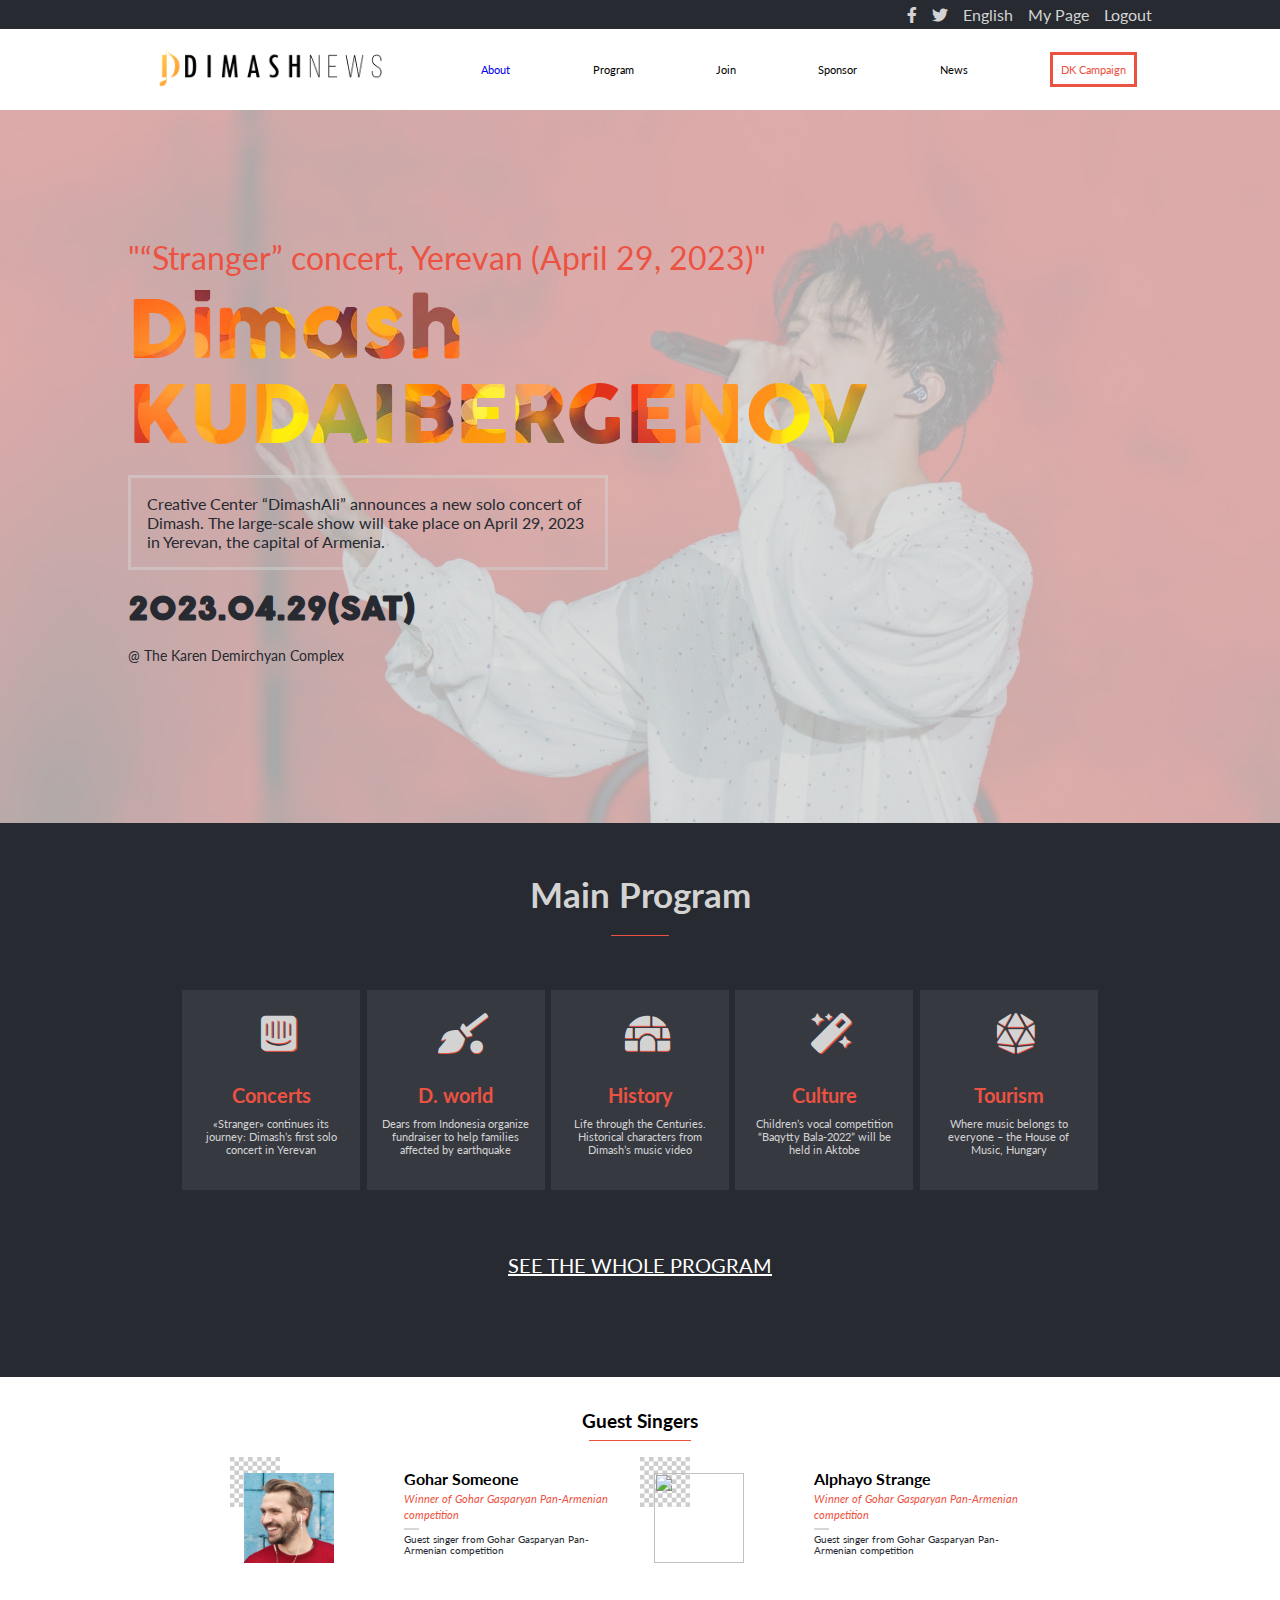
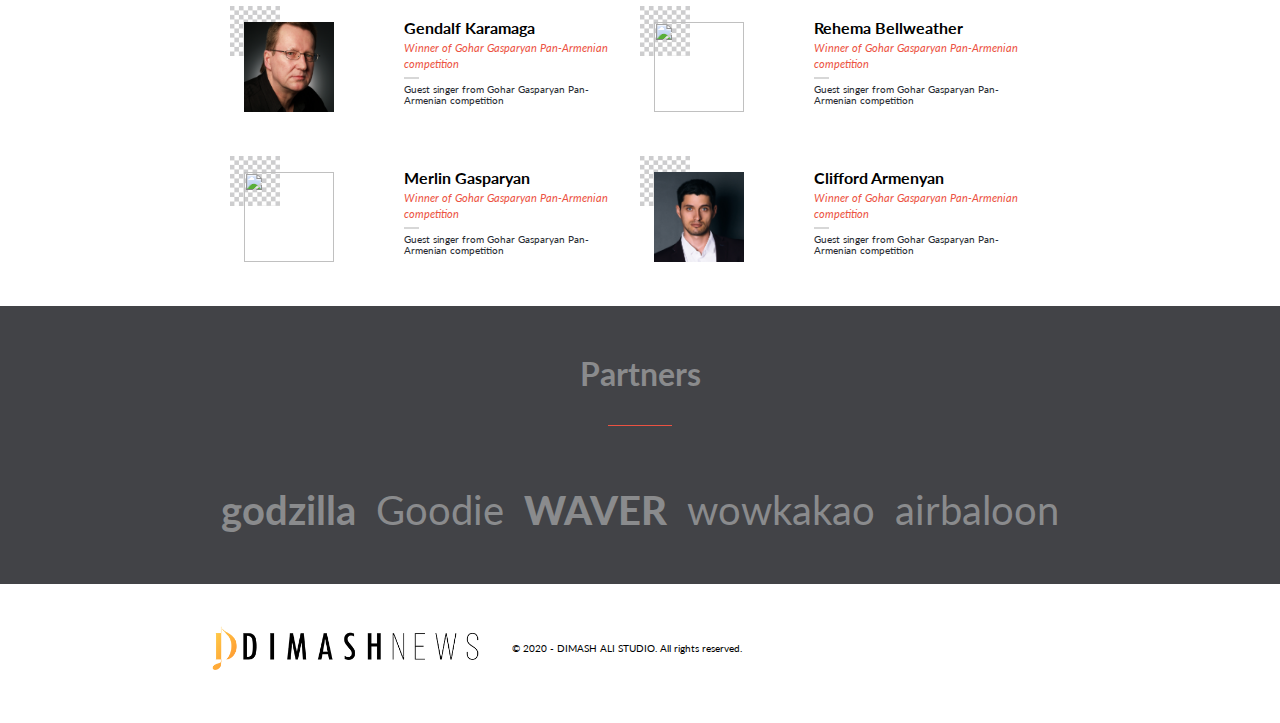
==== index.html @ eeaa068e "Add HTML, CSS, JS files" ====
<!DOCTYPE html>
<html lang="en">
<head>
  <meta charset="UTF-8">
  <meta http-equiv="X-UA-Compatible" content="IE=edge">
  <meta name="viewport" content="width=device-width, initial-scale=1.0">
  <title>Document</title>
  <link rel="stylesheet" href="style.css">
  <link rel="stylesheet" href="https://cdnjs.cloudflare.com/ajax/libs/font-awesome/5.15.4/css/all.min.css">
  <link rel="preconnect" href="https://fonts.googleapis.com"><link rel="preconnect" href="https://fonts.gstatic.com" crossorigin><link href="https://fonts.googleapis.com/css2?family=Source+Serif+Pro:wght@200;300;400;600;700&display=swap" rel="stylesheet">
  <script src="script.js" defer></script>
</head>
<body>
  <header>
    <!--DOM mobile menu-->
    <div class="mobile-menu">

    </div>

    <nav class="nav-desktop">
      <ul class="nav-black">
        <li><i class="fab fa-facebook-f"></i></li>
        <li><i class="fab fa-twitter"></i></li>
        <li><span>English</span></li>
        <li><span>My Page</span></li>
        <li><span>Logout</span></li>
      </ul>
      <div class="nav-grey">
        <a href="./index.html">
          <img src="media/logo1.png">
        </a>
        <ul> 
          <li><a class="link" href="about.html">About</a></li>
          <li><a class="link">Program</a></li>
          <li><a class="link" >Join</a></li>
          <li><a class="link" >Sponsor</a></li>
          <li><a class="link" >News</a></li>
          <li><div class="div-orange">DK Campaign</div></li>
        </ul>
      </div>
    </nav>
  </header>
  <main>

    <section class="welcome">
      <div id="nav-menu" class="mobile">
        <a onclick="mobileMenu()"> 
          <i class="fas fa-bars"></i>
        </a>
      </div>
      <div class="w-div">
        <p class="w-paragraph">"“Stranger” concert, Yerevan (April 29, 2023)"</p>
        <h1 class="w-h1">
          Dimash
          KUDAIBERGENOV
        </h1>
        <p class="w-description">
            Creative Center “DimashAli” announces a new solo concert of Dimash. The large-scale show will take place on April 29, 2023 in Yerevan, the capital of Armenia.
        </p>
        <p class="w-dates">2023.04.29(SAT)</p>
        <p class="w-places">@ The Karen Demirchyan Complex</p>
      </div>
    </section>

    <!-- Section - Program-->

    <section class="program" id="program">
      <div class="p-container">
        <h1>Main Program</h1>
        <div class="divider"></div>
        <div class="p-cards">
          <div class="p-card">
            <div class="p-icon">
            <i class="fab fa-intercom"></i>
            </div>
            <h2>Concerts</h2>
            <p>
                «Stranger» continues its journey: Dimash’s first solo concert in Yerevan
            </p>
          </div>
          <div class="p-card">
            <div class="p-icon">
            <i class="fas fa-quidditch"></i>
            </div>
            <h2>D. world</h2>
            <p>
                Dears from Indonesia organize fundraiser to help families affected by earthquake
            </p>
          </div>
          <div class="p-card">
            <div class="p-icon">
            <i class="fas fa-igloo"></i>
            </div>
            <h2>History</h2>
            <p>
                Life through the Centuries. Historical characters from Dimash’s music video
            </p>
          </div>
          <div class="p-card">
            <div class="p-icon">
            <i class="fas fa-magic"></i>
            </div>
            <h2>Culture</h2>
            <p>
                Children’s vocal competition “Baqytty Bala-2022” will be held in Aktobe
            </p>
          </div>
          <div class="p-card">
            <div class="p-icon">
            <i class="fas fa-dice-d20"></i>
            </div>
            <h2>Tourism</h2>
            <p>
                Where music belongs to everyone – the House of Music, Hungary
            </p>
          </div>
        </div>
        <div class="join mobile">
          <span class="j-span">Join the concert</span>
        </div>
        <a class="anchor-see" href="#">SEE THE WHOLE PROGRAM</a>
      </div>
    </section>

    <!-- DOM Speakers Section -->

    <section class="speakers">

    </section>
    <section class="a-partners">
      <h2>
        Partners
      </h2>
      <div class="divider"></div>
      <div>
        <ul class="a-partners-list">
          <li class="a-li" id="godzilla">
            <p>godzilla</p>
          </li>
          <li class="a-li" id="doodle">
            <p>Goodie</p>
          </li>
          <li class="a-li" id="waver">
            <p>WAVER</p>
          </li>
          <li class="a-li" id="wowkakao">
            <p>wowkakao</p>
          </li>
          <li class="a-li" id="airbaloon">
            <p>airbaloon</p>
          </li>
        </ul>
      </div>
    </section>
  </main>
  <footer>
    <section class="footer">
      <div class="footer-image-div">
        <img class="footer-image" src="media/logo1.png">    
      </div>
      <div class="footer-text">
         <p>   © 2020 - DIMASH ALI STUDIO. All rights reserved. 
             
        </p>
      </div>
    </section>
  </footer>
</body>
</html>
---- style.css ----
@import url('https://fonts.googleapis.com/css2?family=Lato:ital,wght@0,100;0,300;0,400;0,700;0,900;1,100;1,300;1,400;1,700;1,900&family=Outfit:wght@100;400;700&family=Poppins&display=swap');

* {
  box-sizing: border-box;
  margin: 0;
  font-family: "Lato", sans-serif;
}

/* Home */

@font-face {
  font-family: Cocogoose;
  src: url(fonts/сocogoose-regular.otf);
}

@font-face {
  font-family: Cocogoose-light;
  src: url(fonts/cocogoose-light.ttf);
}

/* Header */

.desktop {
  display: none;
}

.nav-desktop {
  display: none;
}

.body-noScroll {
  overflow: hidden;
}

.invisible {
  visibility: hidden;
}

#nav-menu {
  width: 100vw;
  display: flex;
  align-items: center;
  text-align: center;
  justify-content: space-between;
  padding: 14px 32px 14px 24px;
  font-size: larger;
}

.nav-list {
  display: none;
}

#id-for-js {
  display: none;
}

.mobile-menu-div {
  backdrop-filter: blur(6px);
  display: flex;
  flex-direction: column;
  height: 100%;
  top: 0;
  background-color: rgba(194, 194, 197, 0.65);
  position: fixed;
  width: 100%;
  padding: 15% 0;
}

.mobile-list {
  list-style: none;
}

.mobile-menu-div a {
  font-family: "Poppins", sans-serif;
  font-style: normal;
  font-weight: 500;
  font-size: 35px;
  line-height: 44px;
  color: white;
  display: flex;
  flex-direction: column;
  text-decoration: none;
  padding: 0 0 18px 25px;
}

.mobile-menu-close {
  height: 17px;
  width: 17px;
  padding: 0 0 56px 85%;
}

.mobile-menu-close-icon {
  width: 17px;
}

/* Main */

/* Section - Welcome */

.link {
  text-decoration: none;

  /* font-weight: 600; */

  /* font-size: 20px; */
}

.link::after {
  color: #ec5242;
}

.welcome {
  background-image: url(media/background.jpg);
  background-repeat: no-repeat;
  background-size: cover;
}

.w-div {
  padding: 0 0.5rem;
  background-color: rgba(211, 211, 211, 0.8);
}

.w-paragraph {
  color: #ec5242;
  font: 400 1rem Lato, sans-serif;
  padding: 3rem 0 0.8rem;
}

.w-h1 {
  color: #ec5242;
  font: lighter 2rem/90% Cocogoose, sans-serif;
  width: 90%;
  background-image: url(media/bokeh-1123787__340.webp);
  background-clip: unset;
  -webkit-background-clip: text;
  -webkit-text-fill-color: transparent;
}

.w-description {
  color: #272a31;
  font: 0.8rem Lato, sans-serif;
  border: 0.2rem solid rgba(211, 211, 211, 0.5);
  margin: 1rem 0;
  padding: 1rem;
}

.w-dates {
  font: normal 1.5rem/90% Cocogoose, sans-serif;
  color: #272a31;
}

.w-places {
  font: normal 0.9rem/90% Lato, sans-serif;
  color: #272a31;
  padding: 1rem 0 5rem 0;
}

/* Section - Program */

.program {
  display: flex;
  flex-direction: column;
  align-items: center;
  background-color: #272a31;
  color: #d3d3d3;
}

.program > h1 {
  font: normal 0.9rem/90% Lato, sans-serif;
}

.p-container {
  display: flex;
  flex-direction: column;
  justify-content: center;
  align-items: center;
  width: 90%;
}

.p-container > h1 {
  font: bold 1rem Lato, sans-serif;
  padding: 1.5rem 0 0.5rem 0;
}

.divider {
  width: 10%;
  height: 1px;
  background-color: #ec5242;
  margin-bottom: 1rem;
}

.p-cards {
  display: flex;
  flex-direction: column;
  justify-content: center;
  align-items: center;
}

.p-card {
  display: flex;
  align-items: center;
  margin: 0.2rem;
  background-color: rgba(201, 201, 201, 0.1);
  padding: 0.2rem;
  height: 5rem;
  width: 100%;
}

.p-icon {
  width: 15%;
}

.p-icon > i {
  display: flex;
  flex-direction: column;
  flex-wrap: wrap;
  align-content: center;
  color: #d3d3d3;
  font-size: 20px;
  text-shadow: 0.5px 0.5px #ec5242;
}

.p-card > h2 {
  color: #ec5242;
  font: bold 0.8rem Lato, sans-serif;
  width: 25%;
}

.p-card > p {
  font: normal 0.8rem Lato, sans-serif;
  width: 60%;
}

.join {
  background: #ec5242;
  margin: 2rem 0 2rem 0;
  padding: 1.5rem;
  width: 80%;
}

.j-span {
  display: flex;
  justify-content: center;
  font: bold 0.8rem Lato, sans-serif;
}

.anchor-see {
  display: none;
}

.speakers {
  display: flex;
  flex-direction: column;
  justify-content: center;
  align-items: center;
  width: 90%;
  margin: 0 5%;
}

.sp-heading {
  padding: 2rem 1rem 0.5rem 1rem;
  font: bold 1.2rem Lato, sans-serif;
}

.sp-divider {
  width: 10%;
  height: 1px;
  background-color: #ec5242;
  margin-bottom: 1rem;
}

.sp-card {
  display: flex;
  justify-content: space-between;
  width: 100%;
  padding-bottom: 30px;
}

.sp-images {
  position: relative;
  justify-content: start;
  padding: 0 10px 0 0;
  width: 35%;
}

.sp-image {
  position: absolute;
  width: 90px;
  height: 90px;
  margin: 16px -36px;
}

.sp-image-bg {
  width: 50px;
  height: 50px;
  z-index: -1;
}

.sp-details {
  width: 75%;
  height: 100%;
  padding: 5px 0 0 10px;
}

.sp-name {
  font: bold 1rem Lato, sans-serif;
  line-height: 1.5rem;
}

.sp-job {
  font: normal italic 0.7rem Lato, sans-serif;
  color: #ec5242;
  line-height: 1rem;
}

.sp-divider-grey {
  width: 15px;
  height: 2px;
  background-color: rgba(211, 211, 211, 0.9);
  margin: 0.3rem 0;
}

.sp-text {
  font: normal 0.6rem Lato, sans-serif;
  color: #272a31;
}

/* -------------------- About page -------------------- */

.a-div {
  display: flex;
  flex-direction: column;
  align-items: center;
  background-image: none;
  background-color: #d3d3d3;
}

.a-description {
  color: #272a31;
  font: 0.8rem Lato, sans-serif;
  border: 1px solid rgba(211, 211, 211, 0.5);
  margin: 1rem 0;
  padding: 0.5rem;
  background-color: white;
  text-align: center;
  line-height: 1.3rem;
}

.a-h1 {
  text-align: center;
  color: #ec5242;
  font: lighter 2rem/90% Cocogoose, sans-serif;
  width: 90%;
}

.a-contact-us {
  width: 100%;
  color: #272a31;
  font: 0.8rem Lato, sans-serif;
  padding: 0.5rem;
  text-align: center;
}

#email {
  margin: 10px 0 0 0;
  color: #272a31;
  font-family: 'Lato', sans-serif;
  font-weight: bold;
  padding: 0 0 2rem;
}

.a-welcome {
  display: flex;
  flex-direction: column;
  align-items: center;
  background-image: none;
  background-repeat: no-repeat;
  background-size: cover;
}

.a-logo {
  display: flex;
  flex-direction: column;
  align-items: center;
}

.a-div-white {
  background-color: white;
  display: flex;
  flex-direction: column;
  align-items: center;
  width: 80%;
}

.a-h2 {
  font-family: 'Lato', sans-serif;
  font-size: 1.2rem;
  text-align: center;
  color: #272a31;
  padding: 10px;
  line-height: 1.8rem;
}

.a-divider {
  width: 6%;
  height: 2px;
  background-color: #ec5242;
  margin: 0 0 20px 0;
}

.a-logo-info {
  font-family: 'Lato', sans-serif;
  text-align: center;
  font-size: 0.8rem;
  padding: 0 0 1rem;
}

.a-logo-div {
  display: flex;
  justify-content: center;
  border: 2px solid rgba(211, 211, 211, 0.5);
  width: 90%;
  margin: 0 0 2rem 0;
}

.a-logo-image {
  width: 100%;
  padding: 20px 20px;
  background-color: rgba(211, 211, 211, 0.5);
}

.a-history {
  font-family: 'Lato', sans-serif;
  display: flex;
  flex-direction: column;
  align-items: center;
  text-align: center;
  border-top: 2px solid rgba(211, 211, 211, 0.5);
}

.a-history-h3 {
  margin: 2rem 0 1rem;
}

.a-history-divider {
  width: 5%;
  height: 1px;
  background-color: #ec5242;
  margin-bottom: 1rem;
}

.a-history-text {
  padding: 1rem;
}

.a-past {
  display: flex;
  flex-direction: column;
}

.a-past-1 {
  background-image: url(media/Astana.jpg);
  margin: 5px 20px;
  background-size: 100%;
}

.a-past-blur {
  background-color: rgba(236, 82, 66, 0.7);
  padding: 70px;
  font-family: 'Lato', sans-serif;
  color: white;
  display: flex;
  flex-direction: column;
  align-items: center;
  text-align: center;
}

.a-past-2 {
  background-image: url(media/Astana.jpeg);
  margin: 5px 20px 20px;
  background-size: 100%;
}

.a-partners {
  background-color: #424347;
  display: flex;
  flex-direction: column;
  align-items: center;
}

.a-partners h2 {
  font-family: 'Lato', sans-serif;
  text-align: center;
  color: white;
  padding: 20px 0 10px;
  font-size: 1rem;
}

.a-partners-list {
  display: flex;
  align-items: center;
  flex-wrap: wrap;
  justify-content: center;
  padding: 0 0 20px;
}

.a-li {
  padding: 10px;
  list-style: none;
}

#godzilla {
  font-family: 'Lucida Sans', 'Lucida Sans Regular', 'Lucida Grande', 'Lucida Sans Unicode', 'Geneva', 'Verdana', sans-serif;
  color: rgba(211, 211, 211, 0.5);
  font-size: 1.5rem;
  font-weight: bold;
}

#doodle {
  font-family: 'Outfit', sans-serif;
  color: rgba(211, 211, 211, 0.5);
  font-size: 1.2rem;
}

#waver {
  font-family: 'Gill Sans', 'Gill Sans MT', Calibri, 'Trebuchet MS', sans-serif;
  color: rgba(211, 211, 211, 0.5);
  font-size: 1.2rem;
  font-weight: 1000;
}

#wowkakao {
  font-family: 'Lato', sans-serif;
  color: rgba(211, 211, 211, 0.5);
}

#airbaloon {
  font-family: 'Poppins', sans-serif;
  color: rgba(211, 211, 211, 0.5);
}

.footer {
  display: flex;
  padding: 10px 0 20px;
}

.footer-image-div {
  display: flex;
  align-items: center;
  justify-content: center;
  align-content: center;
  width: 50%;
}

.footer-image {
  width: 60%;
}

.footer-text {
  justify-content: center;
  align-items: center;
  display: flex;
  flex-direction: column;
  font-family: 'Lato', sans-serif;
  font-size: 10px;
}

@media only screen and (min-width: 768px) {
  .mobile {
    display: none;
  }

  #nav-menu {
    display: none;
  }

  .nav-desktop {
    display: block;
  }

  .nav-black {
    align-items: center;
    background: #272a31;
    color: #d3d3d3;
    display: flex;
    justify-content: end;
    list-style: none;
    padding: 5px 10% 5px 0;
  }

  .nav-black li {
    padding-left: 15px;
    font: normal 16px Lato, sans-serif;
  }

  .nav-grey {
    display: flex;
    padding: 15px;
    justify-content: space-between;
    list-style: none;
    width: 80%;
    margin: 0 10%;
  }

  .nav-grey img {
    width: 15rem;
    height: 3rem;
    padding: 5px 0 5px 15px;
  }

  .nav-grey ul {
    align-items: center;
    display: flex;
    font: normal 0.7rem Lato, sans-serif;
    justify-content: space-between;
    list-style: none;
    width: 70%;
  }

  .nav-grey ul li {
    display: flex;
    justify-content: space-between;
  }

  .div-orange {
    border: #ec5242;
    border-style: solid;
    border-width: 3px;
    padding: 8px;
    color: #ec5242;

    /*
     font-weight: 700;
    font-size: 20px; */
  }

  .w-div {
    padding: 5rem 10%;
  }

  .w-paragraph {
    font: 400 2rem Lato, sans-serif;
  }

  .w-h1 {
    font-size: 5rem;
    width: 50rem;
    line-height: 5.3rem;
  }

  .w-description {
    font: normal 1rem Lato, sans-serif;
    width: 30rem;
  }

  .w-dates {
    font: bold 2rem Cocogoose, sans-serif;
  }

  .p-container h1 {
    padding: 50px 0 20px;
    font-size: 35px;
  }

  .divider {
    width: 5%;
    margin: 0 0 50px;
  }

  .p-cards {
    display: flex;
    flex-direction: row;
    justify-content: center;
    text-align: center;
    width: 80%;
  }

  .p-card {
    display: flex;
    flex-direction: column;
    height: 200px;
  }

  .p-icon i {
    padding: 20px;
    display: flex;
    flex-direction: column;
    align-items: center;
    justify-content: center;
    flex-wrap: wrap;
    align-content: center;
    font-size: 40px;
  }

  .p-card h2 {
    width: 100%;
    padding: 10px;
    font-size: 20px;
  }

  .p-card > p {
    font-size: 0.7rem;
    width: 90%;
    padding: 0 0 20px;
  }

  .anchor-see {
    display: flex;
    color: white;
    padding: 60px 0 100px;
    font-family: 'Lato', sans-serif;
    font-size: 20px;
  }

  .speakers {
    display: flex;
    flex-direction: column;
    justify-content: center;
    align-items: center;
    width: 80%;
    margin: 0 10%;
  }

  .sp-div {
    display: flex;
    flex-wrap: wrap;
    justify-content: space-between;
    width: 80%;
  }

  .sp-card {
    width: 50%;
    padding-bottom: 50px;
  }

  .sp-images {
    width: 40%;
  }

  .sp-details {
    width: 60%;
    padding: 10px 10px 0 10px;
  }

  .a-h1 {
    width: 60%;
    font-size: 2.5rem;
    padding: 0 0 2rem;
  }

  .a-description {
    width: 80%;
  }

  .a-span {
    display: inline;
  }

  .a-h2-d {
    font-family: 'Lato', sans-serif;
    font-size: 2rem;
    color: #272a31;
    padding: 5rem 0 1rem;
    line-height: 1.8rem;
    display: flex;
    width: 100%;
    justify-content: center;
  }

  .a-logo-info {
    font-size: 1.1rem;
    width: 60%;
  }

  .a-logo-div {
    width: 35%;
    margin: 2rem;
  }

  .a-logo-image {
    width: 60%;
    padding: 1rem 0;
  }

  .a-history {
    margin: 0 0 5rem;
  }

  .a-history-h3 {
    font-size: 1.5rem;
  }

  .a-history-text {
    padding: 0 0 3rem;
  }

  .a-past {
    flex-direction: row;
  }

  .a-past-2 {
    margin: 5px 20px;
  }

  .a-past-blur {
    width: 350px;
  }

  .a-partners h2 {
    color: rgba(211, 211, 211, 0.5);
    font-size: 2rem;
    padding: 3rem 0 2rem;
  }

  .a-partners-list {
    padding: 0 0 2.5rem;
  }

  #godzilla {
    font-size: 2.5rem;
  }

  #doodle {
    font-size: 2.5rem;
  }

  #waver {
    font-size: 2.5rem;
  }

  #wowkakao {
    font-size: 2.5rem;
  }

  #airbaloon {
    font-size: 2.5rem;
  }

  .a-footer {
    background-color: rgba(46, 46, 46, 255);
    display: flex;
    padding: 20px 0 20px;
  }

  .a-footer p {
    color: white;
  }

  .footer-image-div {
    width: 40%;
    justify-content: flex-end;
    padding: 2rem;
  }
}
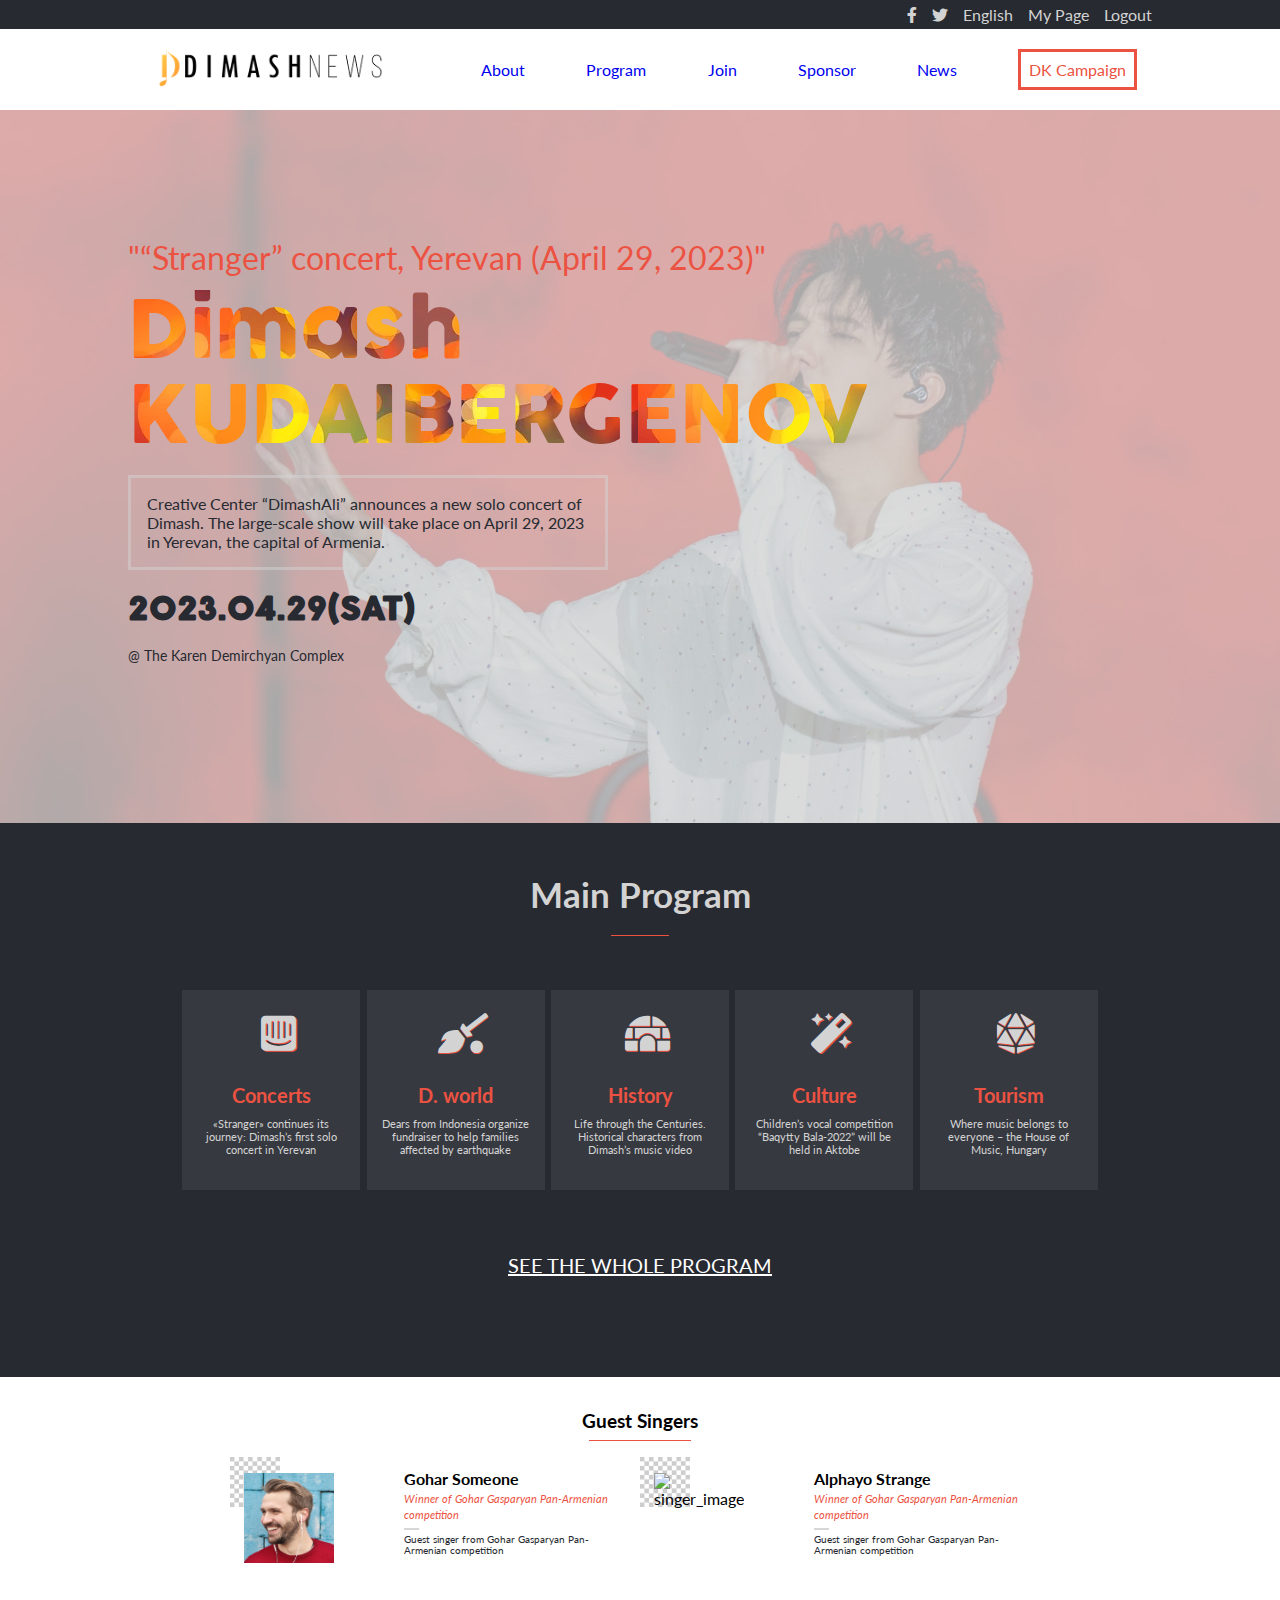
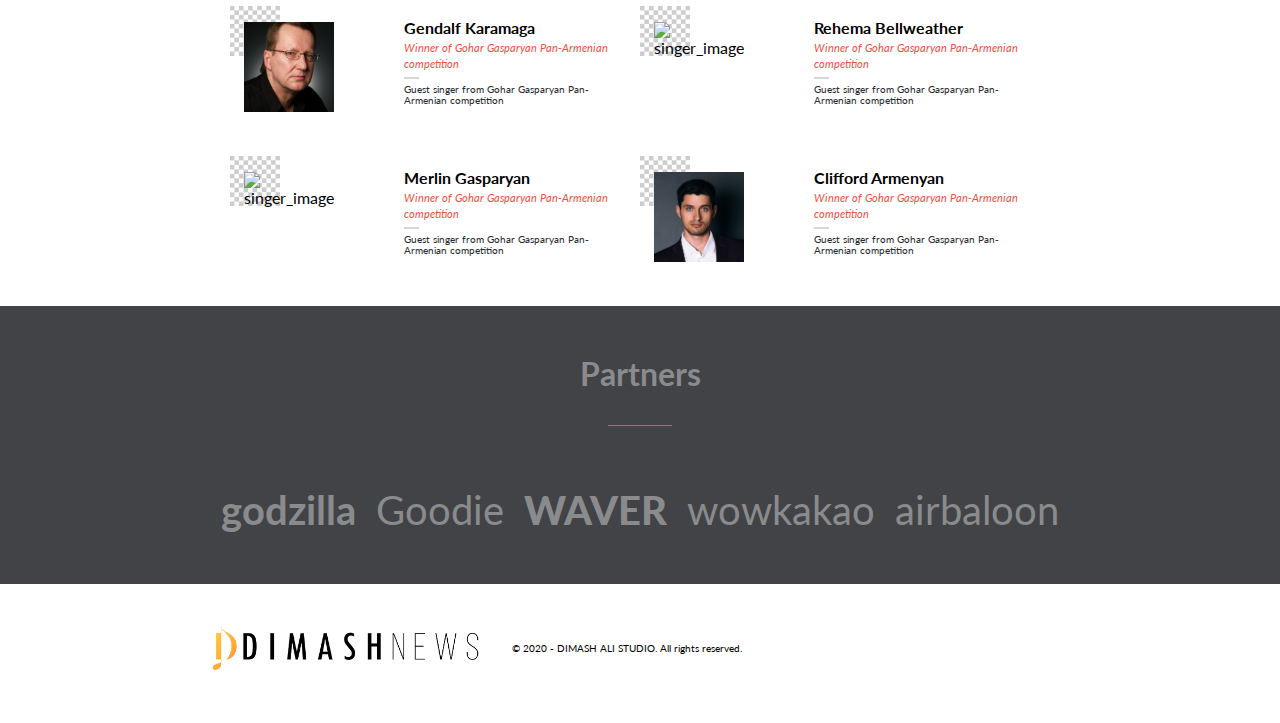
==== commit 1d64a8f6: "Modify HTML,CSS,JS files" ====
--- a/index.html
+++ b/index.html
@@ -27,14 +27,14 @@
       </ul>
       <div class="nav-grey">
         <a href="./index.html">
-          <img src="media/logo1.png">
+          <img src="media/logo1.png" alt="logo">
         </a>
         <ul> 
           <li><a class="link" href="about.html">About</a></li>
-          <li><a class="link">Program</a></li>
-          <li><a class="link" >Join</a></li>
-          <li><a class="link" >Sponsor</a></li>
-          <li><a class="link" >News</a></li>
+          <li><a class="link" href="#">Program</a></li>
+          <li><a class="link" href="#">Join</a></li>
+          <li><a class="link" href="#">Sponsor</a></li>
+          <li><a class="link" href="#">News</a></li>
           <li><div class="div-orange">DK Campaign</div></li>
         </ul>
       </div>
@@ -156,7 +156,7 @@
   <footer>
     <section class="footer">
       <div class="footer-image-div">
-        <img class="footer-image" src="media/logo1.png">    
+        <img class="footer-image" src="media/logo1.png" alt="logo">    
       </div>
       <div class="footer-text">
          <p>   © 2020 - DIMASH ALI STUDIO. All rights reserved. 
--- a/style.css
+++ b/style.css
@@ -608,10 +608,14 @@
     padding: 5px 0 5px 15px;
   }
 
+  .nav-grey a {
+    text-decoration: none;
+  }
+
   .nav-grey ul {
     align-items: center;
     display: flex;
-    font: normal 0.7rem Lato, sans-serif;
+    font: normal 1rem Lato, sans-serif;
     justify-content: space-between;
     list-style: none;
     width: 70%;
